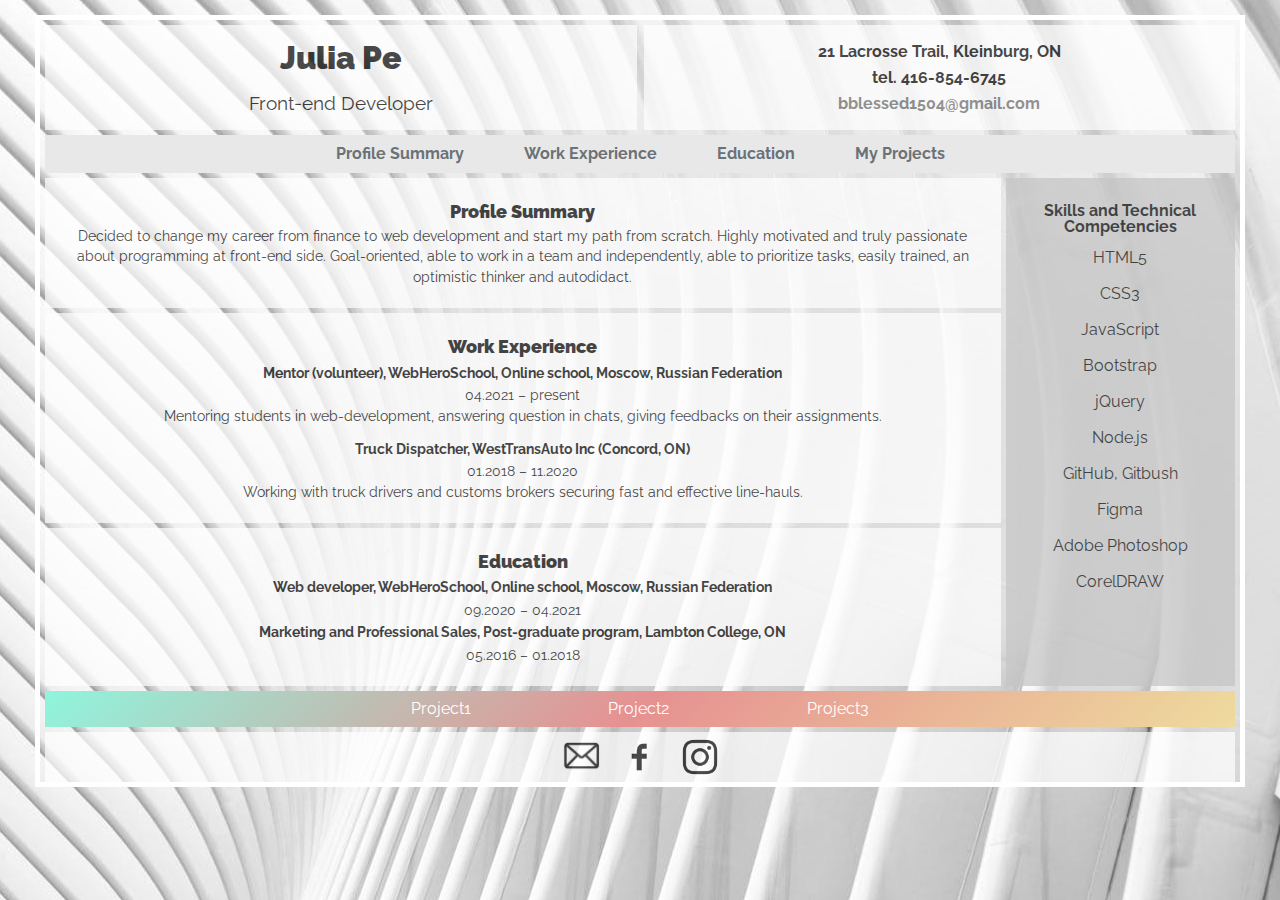
==== index.html @ a32e0c91 "Resume" ====
<!DOCTYPE html>
<html lang="en">

<head>
    <meta charset="UTF-8">
    <meta http-equiv="X-UA-Compatible" content="IE=edge">
    <meta name="viewport" content="width=device-width, initial-scale=1.0">
    <title>Resume</title>
    <link rel="stylesheet" href="fonts.css">
    <link rel="stylesheet" href="reset.css">
    <link rel="stylesheet" href="styles.css">
</head>
<body>
    <div class="wrapper">
        <div class="header">
            <div class="header-title">
                <div class="name">Julia Pe</div><br>
                <div class="job">Front-end Developer</div>
            </div>
            <div class="address">
                <h2>21 Lacrosse Trail, Kleinburg, ON</h2>
                <h2>tel. 416-854-6745</h2>
                <h2><a class="email" href="mailto:bblessed1504@gmail.com" target="_blank">bblessed1504@gmail.com</a></h2>
            </div>
        </div>
        <nav class="nav">
            <ul class="navig">
                <li><a class="navitem1" href="#summary" >Profile Summary</a></li>
                <li><a class="navitem2" href="#experience">Work Experience</a></li>
                <li><a class="navitem3" href="#education">Education</a></li>
                <li><a class="navitem4" href="#myprojects">My Projects</a></li>

            </ul>
        </nav>
        <div class="container-wrapper">
            <div class="container-main">
                <div class="container-inner">
                    <div class="container-small">
                        <div class="content summary" id="summary">
                            <h1>Profile Summary</h1>
                            <h4>Decided to change my career from finance to web development and start my path from scratch. Highly motivated and truly passionate about programming at front-end side. Goal-oriented, able to work in a team and independently, able to prioritize tasks, easily trained, an optimistic thinker and autodidact. </h4>
                        </div>
                        
                        <div class="content experience" id="experience">
                            <h1>Work Experience</h1>
                            <div class="experience__one">
                                <div class="job-title">
                                    <h3>Mentor (volunteer), WebHeroSchool, Online school, Moscow, Russian Federation </h3>
                                    <h4>04.2021 – present</h4>
                                </div>
                                <div class="description">
                                    <h4>Mentoring students in web-development, answering question in chats, giving feedbacks on their assignments.</h4>
                                </div>
                            </div>
                            <div class="experience__two">
                                <div class="job-title">
                                    <h3>Truck Dispatcher, WestTransAuto Inc (Concord, ON)</h3>
                                    <h4>01.2018 – 11.2020</h4>
                                </div>
                                <div class="description">
                                    <h4>Working with truck drivers and customs brokers securing fast and effective line-hauls. </h4>
                                </div>
                            </div>
                        </div>   

                        <div class="content education" id="education">
                            <h1>Education</h1>
                            <div class="education_one">
                                <div class="education-title">
                                    <h3>Web developer, WebHeroSchool, Online school, Moscow, Russian Federation</h3>
                                    <h4>09.2020 – 04.2021</h4>
                                </div>
                            </div>
                            <div class="education_two">
                                <div class="education-title">
                                    <h3>Marketing and Professional Sales, Post-graduate program, Lambton College, ON </h3>
                                    <h4>05.2016 – 01.2018</h4>
                                </div>
                            </div>
                        </div>
                    </div>
                
                    <aside class="sidebar">
                        <h2>Skills and Technical Competencies</h2>
                        <ul class="skills">
                            <li>HTML5</li>
                            <li>CSS3</li>
                            <li>JavaScript</li>
                            <li>Bootstrap</li>
                            <li>jQuery</li>
                            <li>Node.js</li>
                            <li>GitHub, Gitbush</li>
                            <li>Figma</li>
                            <li>Adobe Photoshop</li>
                            <li>CorelDRAW</li>
                        </ul>
                    </aside>
                </div>

                <div class="myprojects" id="myprojects">
                    <ul>
                        <li class="project"><a href="http://tdxdrivingacademy.ca/" target="_blank">Project1</a></li>
                        <li class="project"><a href="https://juliape1.github.io/Game1/" target="_blank">Project2</a></li>
                        <li class="project"><a href="">Project3</a></li>
                    </ul>
                </div>

                <footer class="footer"></footer>
                <div class="socialmedia">
                    <span class="icon1"><a href="mailto:bblessed1504@gmail.com" target="_blank"></a></span>
                    <span class="icon2"><a href="facebook.com/julia.pe.948" target="_blank"></a></span>
                    <span class="icon3"><a href="https://www.instagram.com/jewel_lewej/" target="_blank"></a></span>
                </div>
            </div>
        </div>
    </div>
<script src="app.js"></script>       
</body>
</html>
---- fonts.css ----
@font-face {
    font-family: 'heeboregular';
    src: url('heebo-variablefont_wght-webfont.woff2') format('woff2'),
         url('heebo-variablefont_wght-webfont.woff') format('woff');
    font-weight: normal;
    font-style: normal;

}
---- styles.css ----
@import 'https://fonts.googleapis.com/css?family=Raleway';


body {
    font-family: 'raleway', 'heebo', sans-serif;
    background: no-repeat center center url(img/bg.jpg);
    padding: 15px 0;
}

.wrapper {
    max-width: 1200px;
    min-height: 700px;
    border: 5px solid #fff;
    margin: 0 auto;
}

.header {
    display: flex;
    height: 105px;
    margin-bottom: 5px;
    padding: 5px 5px 0;
}

.header-title, .address {
    display: flex;
    justify-content: center;
    align-items: center;
    opacity: .7;
    background: #fff;
}

.header-title {
    display: flex;
    flex-direction: column;
    width: 50%;
    margin-right: 7px;
    font-size: 1.2rem;
}

.name {
    font-weight: 900;
    font-size: 2rem;
}


.address {
    display: flex;
    flex-direction: column;
    width: 50%;
}

.email {
    cursor: pointer;
    text-decoration: none;
    text-align: center;
    color: #6a6a6a;
}

.email:hover {
    color: #63c7bc;
    transition: all .9s ease;
}

h1, h2, h3 {
    display: block;
    margin: 5px;
    text-align: center;
    font-weight: bold;
}

h1 {
    font-weight: 900;
    font-size: 1.1rem;
}

h2 {
    font-weight: 700;
    font-size: 1rem;
}

h3 {
    font-weight: 700;
    font-size: .9rem;   
}

h4 {
    font-size: .9rem;
}

.nav ul {
    display: flex;
    background: #e8e8e8;
    margin: 3px 5px 5px;    
    align-items: center;
    justify-content: center;
}

.nav li a {
    padding: 11px 30px;
    font-weight: bold;
    display: flex;
    text-decoration: none;
    color: #6a7277;
    cursor: pointer;
    transition: all .8s ease;

}

.nav li a:hover {
    /* //#eedb9d, e69191 */
    background-size: 100% 100%;
    color: #fff;
    transform: translateY(-2px);
    font-weight: bold;
    background: linear-gradient(-45deg, #63c7bc, #eedb9d);/* Цвет фона */
    box-shadow: 0 0 15px rgba(0,0,0,0.4); /* Параметры тени */
}

.selected {
    background: red;
    font-size: 40px;
}

.container-wrapper{
    padding: 0 5px;
}

.container-main {
    display: flex;
    flex-direction: column;
}

.container-inner {
    display: flex;
    flex-direction: row;
    margin-bottom: 5px;
}

.container-small {
    display: flex;
    flex-direction: column;
}
.content {
    display: flex;
    flex-direction: column;
    padding: 20px;
    margin-right: 5px;
}

.summary {
    margin-bottom: 5px;
    opacity: .7;
    background: #fff;
}

.education {
    opacity: .7;
    background: #fff;
}

.experience {
    opacity: .7;
    background: #fff;
    margin-bottom: 5px;
}

h4 {
    text-align: center;
    line-height: 1.3rem;
}


.experience__one {
    margin-bottom: 10px;
    display: block;
}

.sidebar {
    display: flex;
    flex-direction: column;
    width: 34%;
    padding: 20px 20px 0;
    opacity: .7;
    background: #c4c4c4;
}

.skills li {
    padding: 10px;
    transition: font-size .4s ease-out;
    text-align: center;
}

.skills li:hover {
    /* transform: translateY(3px); */
    font-size: 120%;
    background: #63c7bc;
}

.myprojects {
    width: 100%;
    margin-bottom: 5px;
    background: linear-gradient(-45deg, #63c7bc, #c3d3ad, #eedb9d, #e69191, #8ff5dd);
    position: relative;
    background-size: 200% 200%;
    animation: change 10s ease-in-out infinite;

}

@keyframes change {
    0% {
        background-position: 0 50%;
    }
    50% {
        background-position: 100% 50%;
    }
    100% {
        background-position: 0 50%;
    }
}
.myprojects ul {
    display: flex;
    justify-content: space-around;
    align-items: center;
    flex-direction: row;
    height: 2.3rem;
    padding: 0 25%;
}

.myprojects ul li a {
    display: flex;
    text-decoration: none;
    cursor: pointer;
}

.project a {
    color: #fff;
    padding: 8px 40px;
    transition: box-shadow .4s ease-out;
}

.project a:hover {
    box-shadow: 0 0 15px rgba(0,0,0,0.4);
    transform: translateY(-2px);

}

.socialmedia {
    height: 50px;
    display: flex;
    justify-content: center;
    align-items: center;
    opacity: .7;
    background: #fff;
}

.icon1 {
    background: no-repeat url(img/email.png);
    width: 40px;
    height: 40px;
    background-size: 108%;
    cursor: pointer;
    margin: 5px 20px;
}

.icon2 {
    background: no-repeat url(img/fb.png);
    width: 40px;
    height: 40px;
    background-size: contain;
    cursor: pointer;
    margin-right: 20px;
}

.icon3 {
    background: no-repeat url(img/insta.png);
    width: 40px;
    height: 40px;
    background-size: contain;
    cursor: pointer;
    margin-right: 20px;
}

.icon1:hover {
    opacity: .7;
}

.icon2:hover {
    opacity: .7;
}
.icon3:hover {
    opacity: .7;
}
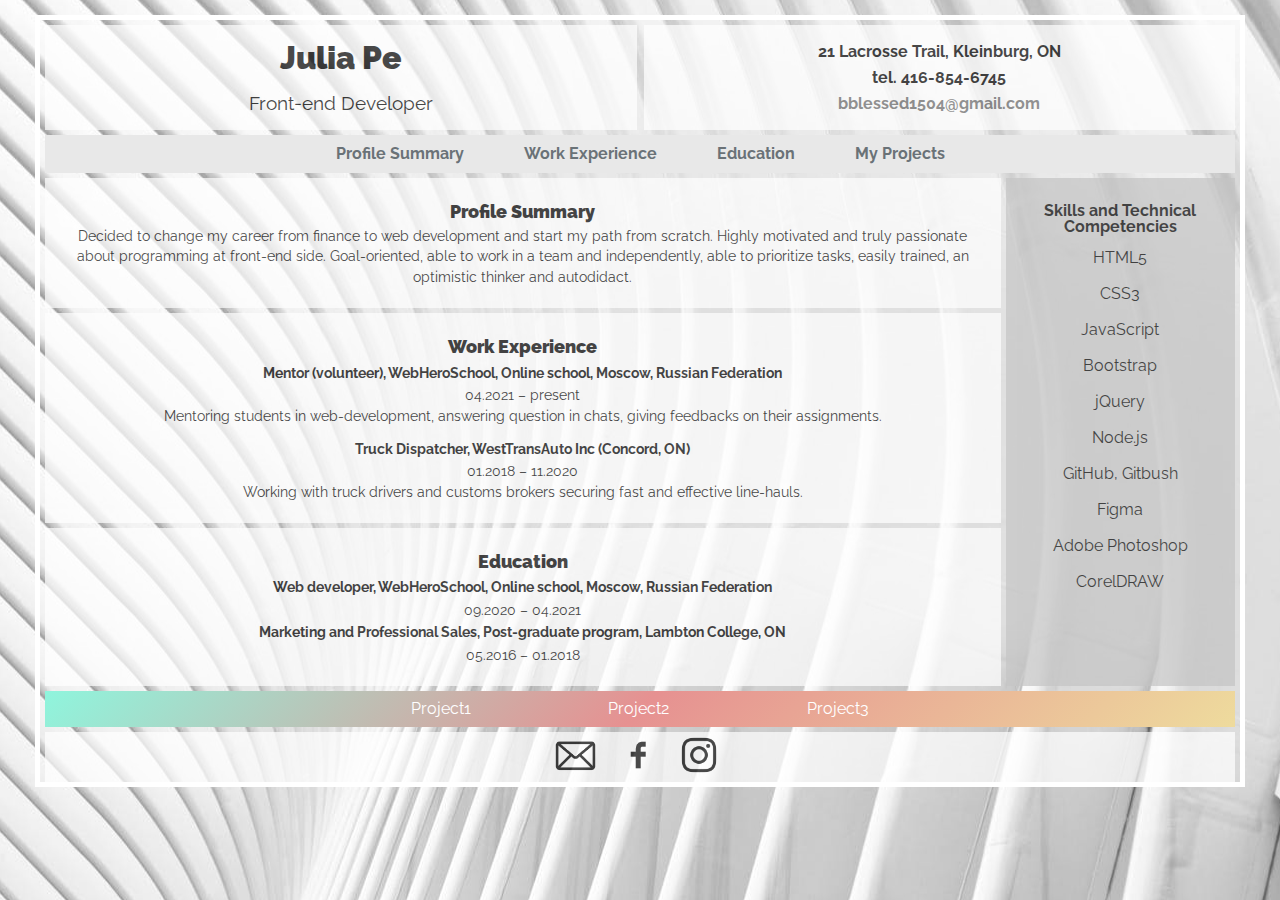
==== commit cfcf8709: "27.10" ====
--- a/index.html
+++ b/index.html
@@ -101,16 +101,17 @@
                     <ul>
                         <li class="project"><a href="http://tdxdrivingacademy.ca/" target="_blank">Project1</a></li>
                         <li class="project"><a href="https://juliape1.github.io/Game1/" target="_blank">Project2</a></li>
-                        <li class="project"><a href="">Project3</a></li>
+                        <li class="project"><a href="https://juliape1.github.io/Digital-clock/" target="_blank">Project3</a></li>
                     </ul>
                 </div>
 
-                <footer class="footer"></footer>
+                <footer class="footer">
                 <div class="socialmedia">
-                    <span class="icon1"><a href="mailto:bblessed1504@gmail.com" target="_blank"></a></span>
-                    <span class="icon2"><a href="facebook.com/julia.pe.948" target="_blank"></a></span>
-                    <span class="icon3"><a href="https://www.instagram.com/jewel_lewej/" target="_blank"></a></span>
+                    <a href="mailto:bblessed1504@gmail.com" target="_blank"><span class="icon1"></span></a>
+                    <a href="www.facebook.com/julia.pe.948" target="_blank"><span class="icon2"></span></a>
+                    <a href="www.instagram.com/jewel_lewej/" target="_blank"><span class="icon3"></span></a>
                 </div>
+                </footer>
             </div>
         </div>
     </div>
--- a/styles.css
+++ b/styles.css
@@ -244,22 +244,34 @@
 
 }
 
+footer {
+    display: flex;
+    justify-content: center;
+    height: 50px;
+    opacity: .7;
+    background: #fff;
+}
+
 .socialmedia {
+    width: 15%; 
+    /* height: 50px; */
+    display: flex;
+    justify-content: space-between;
+    align-items: center;
+    padding-top: 5px;
+}
+
+.socialmedia a {
+    width: 50px;
     height: 50px;
-    display: flex;
-    justify-content: center;
-    align-items: center;
-    opacity: .7;
-    background: #fff;
 }
 
 .icon1 {
-    background: no-repeat url(img/email.png);
-    width: 40px;
+    background: no-repeat url(img/email.svg);
+    background-size: 97%;
     height: 40px;
-    background-size: 108%;
-    cursor: pointer;
-    margin: 5px 20px;
+    cursor: pointer;
+    display: block;
 }
 
 .icon2 {
@@ -268,7 +280,8 @@
     height: 40px;
     background-size: contain;
     cursor: pointer;
-    margin-right: 20px;
+    display: block;
+    margin-left: 4px;
 }
 
 .icon3 {
@@ -277,7 +290,8 @@
     height: 40px;
     background-size: contain;
     cursor: pointer;
-    margin-right: 20px;
+    display: block;
+
 }
 
 .icon1:hover {
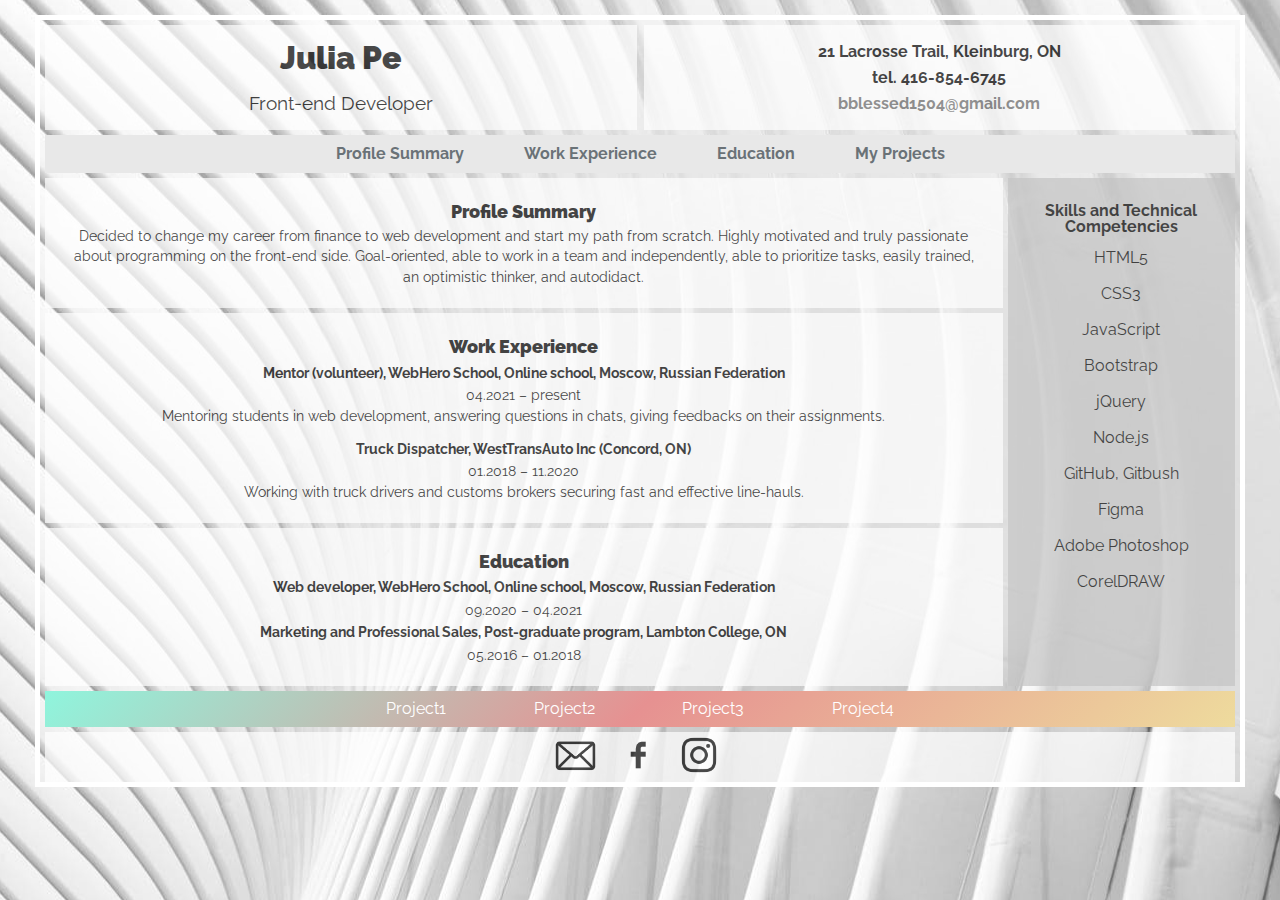
==== commit 7c1cccf0: "project 4 add" ====
--- a/index.html
+++ b/index.html
@@ -38,18 +38,18 @@
                     <div class="container-small">
                         <div class="content summary" id="summary">
                             <h1>Profile Summary</h1>
-                            <h4>Decided to change my career from finance to web development and start my path from scratch. Highly motivated and truly passionate about programming at front-end side. Goal-oriented, able to work in a team and independently, able to prioritize tasks, easily trained, an optimistic thinker and autodidact. </h4>
+                            <h4>Decided to change my career from finance to web development and start my path from scratch. Highly motivated and truly passionate about programming on the front-end side. Goal-oriented, able to work in a team and independently, able to prioritize tasks, easily trained, an optimistic thinker, and autodidact.</h4>
                         </div>
                         
                         <div class="content experience" id="experience">
                             <h1>Work Experience</h1>
                             <div class="experience__one">
                                 <div class="job-title">
-                                    <h3>Mentor (volunteer), WebHeroSchool, Online school, Moscow, Russian Federation </h3>
+                                    <h3>Mentor (volunteer), WebHero School, Online school, Moscow, Russian Federation </h3>
                                     <h4>04.2021 – present</h4>
                                 </div>
                                 <div class="description">
-                                    <h4>Mentoring students in web-development, answering question in chats, giving feedbacks on their assignments.</h4>
+                                    <h4>Mentoring students in web development, answering questions in chats, giving feedbacks on their assignments.</h4>
                                 </div>
                             </div>
                             <div class="experience__two">
@@ -67,7 +67,7 @@
                             <h1>Education</h1>
                             <div class="education_one">
                                 <div class="education-title">
-                                    <h3>Web developer, WebHeroSchool, Online school, Moscow, Russian Federation</h3>
+                                    <h3>Web developer, WebHero School, Online school, Moscow, Russian Federation</h3>
                                     <h4>09.2020 – 04.2021</h4>
                                 </div>
                             </div>
@@ -102,6 +102,7 @@
                         <li class="project"><a href="http://tdxdrivingacademy.ca/" target="_blank">Project1</a></li>
                         <li class="project"><a href="https://juliape1.github.io/Game1/" target="_blank">Project2</a></li>
                         <li class="project"><a href="https://juliape1.github.io/Digital-clock/" target="_blank">Project3</a></li>
+                        <li class="project"><a href="https://juliape1.github.io/Calculator/" target="_blank">Project4</a></li>
                     </ul>
                 </div>
 
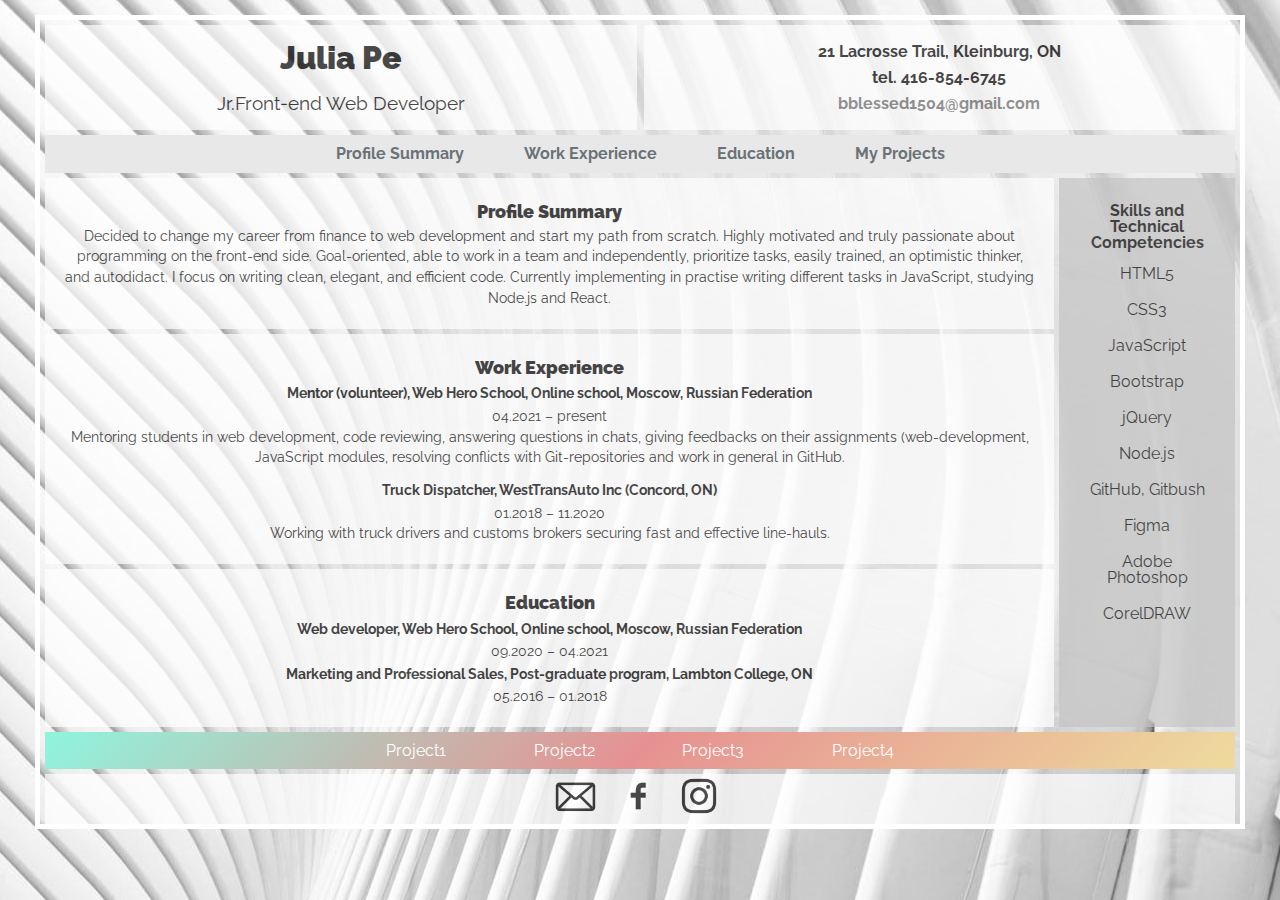
==== commit a04cc7e5: "08.11" ====
--- a/index.html
+++ b/index.html
@@ -15,7 +15,7 @@
         <div class="header">
             <div class="header-title">
                 <div class="name">Julia Pe</div><br>
-                <div class="job">Front-end Developer</div>
+                <div class="job">Jr.Front-end Web Developer</div>
             </div>
             <div class="address">
                 <h2>21 Lacrosse Trail, Kleinburg, ON</h2>
@@ -38,18 +38,18 @@
                     <div class="container-small">
                         <div class="content summary" id="summary">
                             <h1>Profile Summary</h1>
-                            <h4>Decided to change my career from finance to web development and start my path from scratch. Highly motivated and truly passionate about programming on the front-end side. Goal-oriented, able to work in a team and independently, able to prioritize tasks, easily trained, an optimistic thinker, and autodidact.</h4>
+                            <h4>Decided to change my career from finance to web development and start my path from scratch. Highly motivated and truly passionate about programming on the front-end side. Goal-oriented, able to work in a team and independently, prioritize tasks, easily trained, an optimistic thinker, and autodidact. I focus on writing clean, elegant, and efficient code. Currently implementing in practise writing different tasks in JavaScript,  studying Node.js and React.</h4>
                         </div>
                         
                         <div class="content experience" id="experience">
                             <h1>Work Experience</h1>
                             <div class="experience__one">
                                 <div class="job-title">
-                                    <h3>Mentor (volunteer), WebHero School, Online school, Moscow, Russian Federation </h3>
+                                    <h3>Mentor (volunteer), Web Hero School, Online school, Moscow, Russian Federation </h3>
                                     <h4>04.2021 – present</h4>
                                 </div>
                                 <div class="description">
-                                    <h4>Mentoring students in web development, answering questions in chats, giving feedbacks on their assignments.</h4>
+                                    <h4>Mentoring students in web development, code reviewing, answering questions in chats, giving feedbacks on their assignments (web-development, JavaScript modules, resolving conflicts with Git-repositories and work in general in GitHub.</h4>
                                 </div>
                             </div>
                             <div class="experience__two">
@@ -67,7 +67,7 @@
                             <h1>Education</h1>
                             <div class="education_one">
                                 <div class="education-title">
-                                    <h3>Web developer, WebHero School, Online school, Moscow, Russian Federation</h3>
+                                    <h3>Web developer, Web Hero School, Online school, Moscow, Russian Federation</h3>
                                     <h4>09.2020 – 04.2021</h4>
                                 </div>
                             </div>
@@ -97,8 +97,8 @@
                     </aside>
                 </div>
 
-                <div class="myprojects" id="myprojects">
-                    <ul>
+                <div class="myprojects">
+                    <ul id="myprojects">
                         <li class="project"><a href="http://tdxdrivingacademy.ca/" target="_blank">Project1</a></li>
                         <li class="project"><a href="https://juliape1.github.io/Game1/" target="_blank">Project2</a></li>
                         <li class="project"><a href="https://juliape1.github.io/Digital-clock/" target="_blank">Project3</a></li>
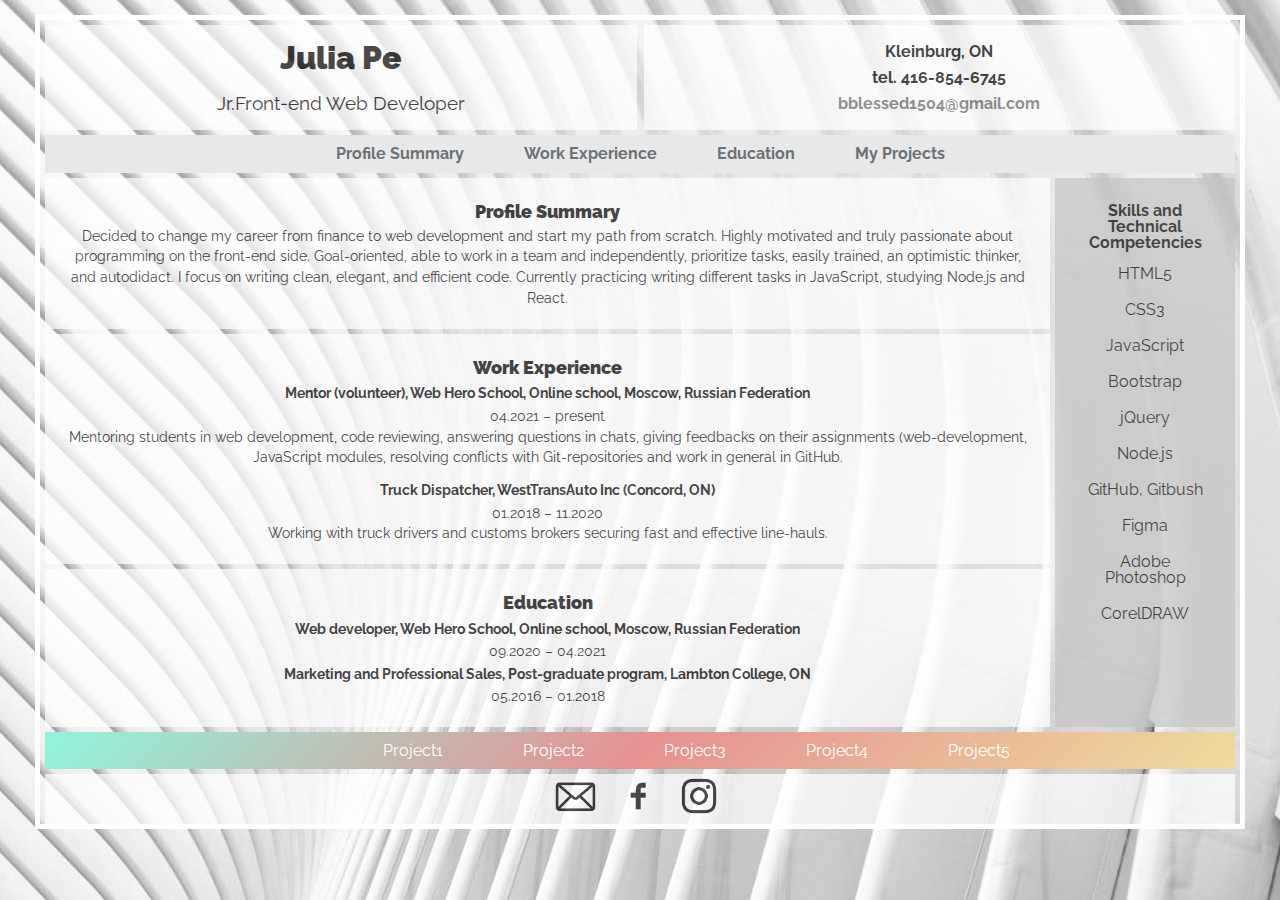
==== commit 12e0dcd8: "Update index.html" ====
--- a/index.html
+++ b/index.html
@@ -18,7 +18,7 @@
                 <div class="job">Jr.Front-end Web Developer</div>
             </div>
             <div class="address">
-                <h2>21 Lacrosse Trail, Kleinburg, ON</h2>
+                <h2>Kleinburg, ON</h2>
                 <h2>tel. 416-854-6745</h2>
                 <h2><a class="email" href="mailto:bblessed1504@gmail.com" target="_blank">bblessed1504@gmail.com</a></h2>
             </div>
@@ -38,7 +38,7 @@
                     <div class="container-small">
                         <div class="content summary" id="summary">
                             <h1>Profile Summary</h1>
-                            <h4>Decided to change my career from finance to web development and start my path from scratch. Highly motivated and truly passionate about programming on the front-end side. Goal-oriented, able to work in a team and independently, prioritize tasks, easily trained, an optimistic thinker, and autodidact. I focus on writing clean, elegant, and efficient code. Currently implementing in practise writing different tasks in JavaScript,  studying Node.js and React.</h4>
+                            <h4>Decided to change my career from finance to web development and start my path from scratch. Highly motivated and truly passionate about programming on the front-end side. Goal-oriented, able to work in a team and independently, prioritize tasks, easily trained, an optimistic thinker, and autodidact. I focus on writing clean, elegant, and efficient code. Currently practicing writing different tasks in JavaScript, studying Node.js and React.</h4>
                         </div>
                         
                         <div class="content experience" id="experience">
@@ -103,6 +103,7 @@
                         <li class="project"><a href="https://juliape1.github.io/Game1/" target="_blank">Project2</a></li>
                         <li class="project"><a href="https://juliape1.github.io/Digital-clock/" target="_blank">Project3</a></li>
                         <li class="project"><a href="https://juliape1.github.io/Calculator/" target="_blank">Project4</a></li>
+                        <li class="project"><a href="https://juliape1.github.io/to-do/" target="_blank">Project5</a></li>
                     </ul>
                 </div>
 
